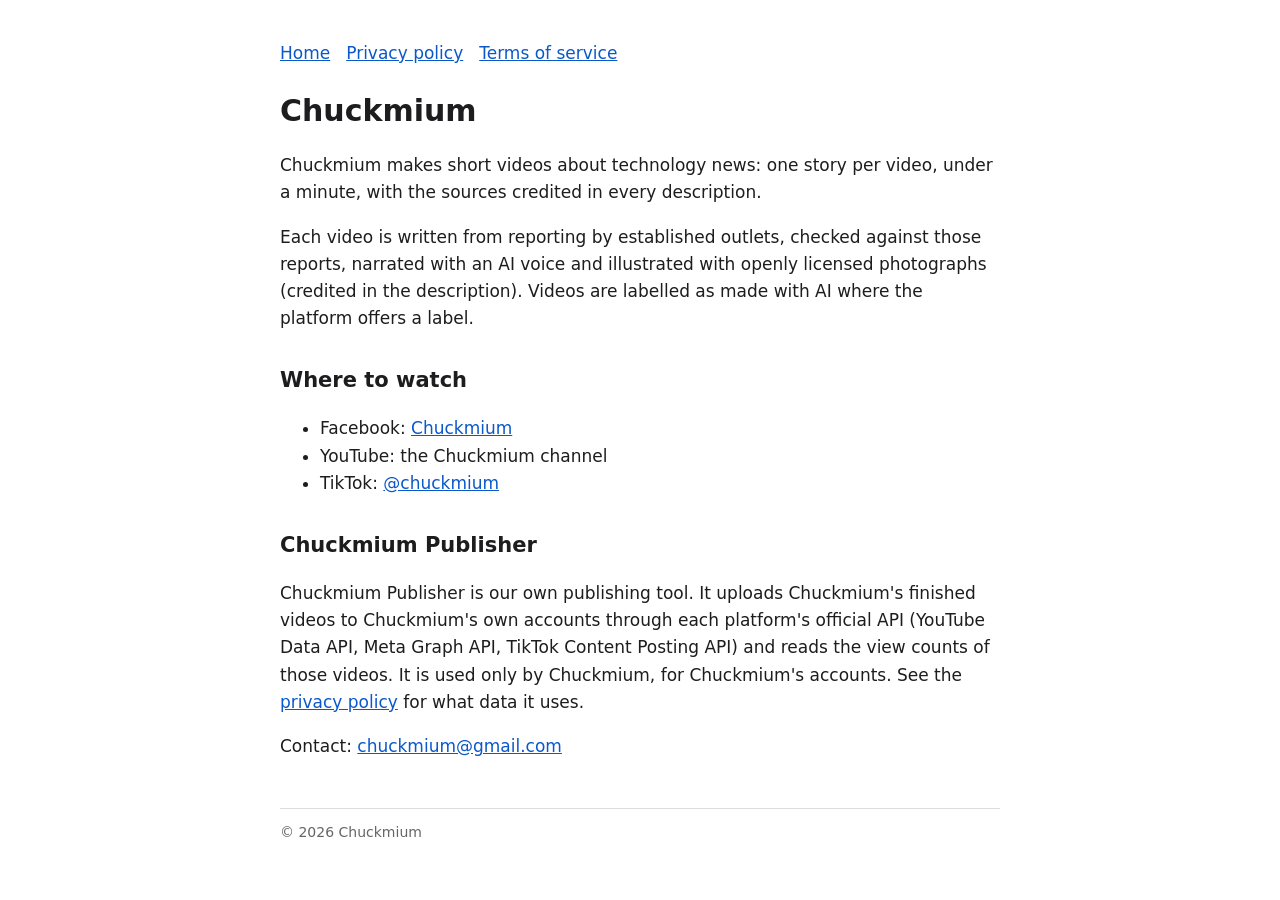
==== index.html @ 47836f63 "Add files via upload" ====
<!DOCTYPE html>
<html lang="en"><head><meta charset="utf-8"><meta name="viewport" content="width=device-width,initial-scale=1">
<title>Chuckmium</title><link rel="stylesheet" href="style.css"></head><body>
<nav><a href="index.html">Home</a><a href="privacy.html">Privacy policy</a><a href="terms.html">Terms of service</a></nav>
<h1>Chuckmium</h1>
<p>Chuckmium makes short videos about technology news: one story per video, under a minute, with the sources credited in every description.</p>
<p>Each video is written from reporting by established outlets, checked against those reports, narrated with an AI voice and illustrated with
openly licensed photographs (credited in the description). Videos are labelled as made with AI where the platform offers a label.</p>
<h2>Where to watch</h2>
<ul>
<li>Facebook: <a href="https://www.facebook.com/profile.php?id=61596643599506">Chuckmium</a></li>
<li>YouTube: the Chuckmium channel</li>
<li>TikTok: <a href="https://www.tiktok.com/@chuckmium">@chuckmium</a></li>
</ul>
<h2>Chuckmium Publisher</h2>
<p>Chuckmium Publisher is our own publishing tool. It uploads Chuckmium's finished videos to Chuckmium's own accounts through each platform's
official API (YouTube Data API, Meta Graph API, TikTok Content Posting API) and reads the view counts of those videos. It is used only by
Chuckmium, for Chuckmium's accounts. See the <a href="privacy.html">privacy policy</a> for what data it uses.</p>
<p>Contact: <a href="mailto:chuckmium@gmail.com">chuckmium@gmail.com</a></p>
<footer>© 2026 Chuckmium</footer>
</body></html>
---- style.css ----
body{font:17px/1.6 system-ui,-apple-system,Segoe UI,Roboto,sans-serif;max-width:720px;margin:40px auto;padding:0 20px;color:#1d1d1f}
h1{font-size:30px;margin-bottom:4px}h2{font-size:21px;margin-top:32px}a{color:#0a58ca}
nav a{margin-right:16px}footer{margin-top:48px;font-size:14px;color:#666;border-top:1px solid #ddd;padding-top:12px}
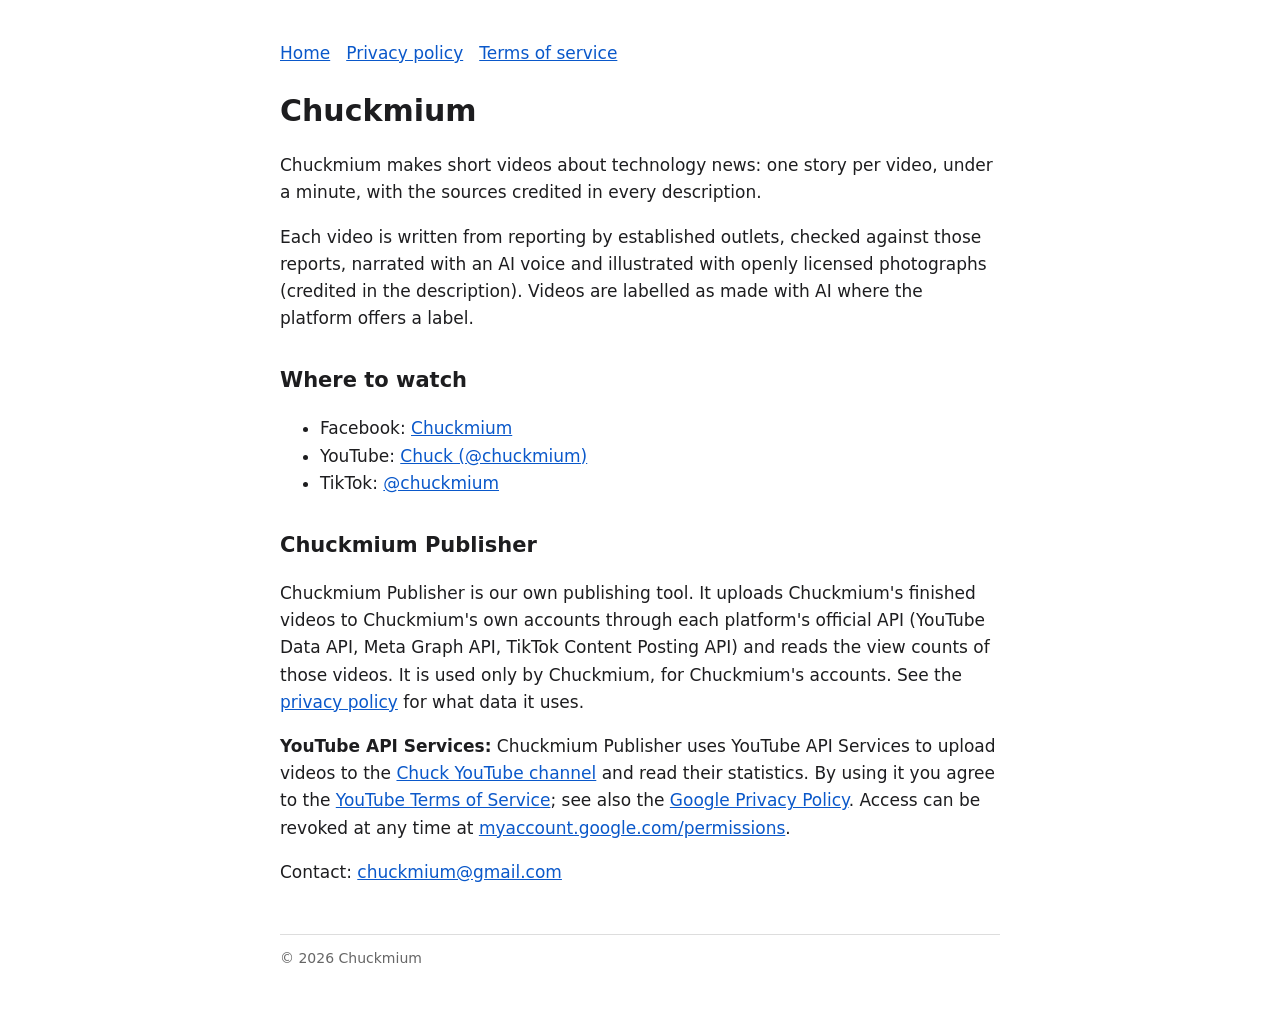
==== commit 92f55789: "Add files via upload" ====
--- a/index.html
+++ b/index.html
@@ -9,13 +9,17 @@
 <h2>Where to watch</h2>
 <ul>
 <li>Facebook: <a href="https://www.facebook.com/profile.php?id=61596643599506">Chuckmium</a></li>
-<li>YouTube: the Chuckmium channel</li>
+<li>YouTube: <a href="https://www.youtube.com/@chuckmium">Chuck (@chuckmium)</a></li>
 <li>TikTok: <a href="https://www.tiktok.com/@chuckmium">@chuckmium</a></li>
 </ul>
 <h2>Chuckmium Publisher</h2>
 <p>Chuckmium Publisher is our own publishing tool. It uploads Chuckmium's finished videos to Chuckmium's own accounts through each platform's
 official API (YouTube Data API, Meta Graph API, TikTok Content Posting API) and reads the view counts of those videos. It is used only by
 Chuckmium, for Chuckmium's accounts. See the <a href="privacy.html">privacy policy</a> for what data it uses.</p>
+<p><strong>YouTube API Services:</strong> Chuckmium Publisher uses YouTube API Services to upload videos to the
+<a href="https://www.youtube.com/@chuckmium">Chuck YouTube channel</a> and read their statistics. By using it you agree to the
+<a href="https://www.youtube.com/t/terms">YouTube Terms of Service</a>; see also the <a href="https://policies.google.com/privacy">Google Privacy Policy</a>.
+Access can be revoked at any time at <a href="https://myaccount.google.com/permissions">myaccount.google.com/permissions</a>.</p>
 <p>Contact: <a href="mailto:chuckmium@gmail.com">chuckmium@gmail.com</a></p>
 <footer>© 2026 Chuckmium</footer>
 </body></html>
